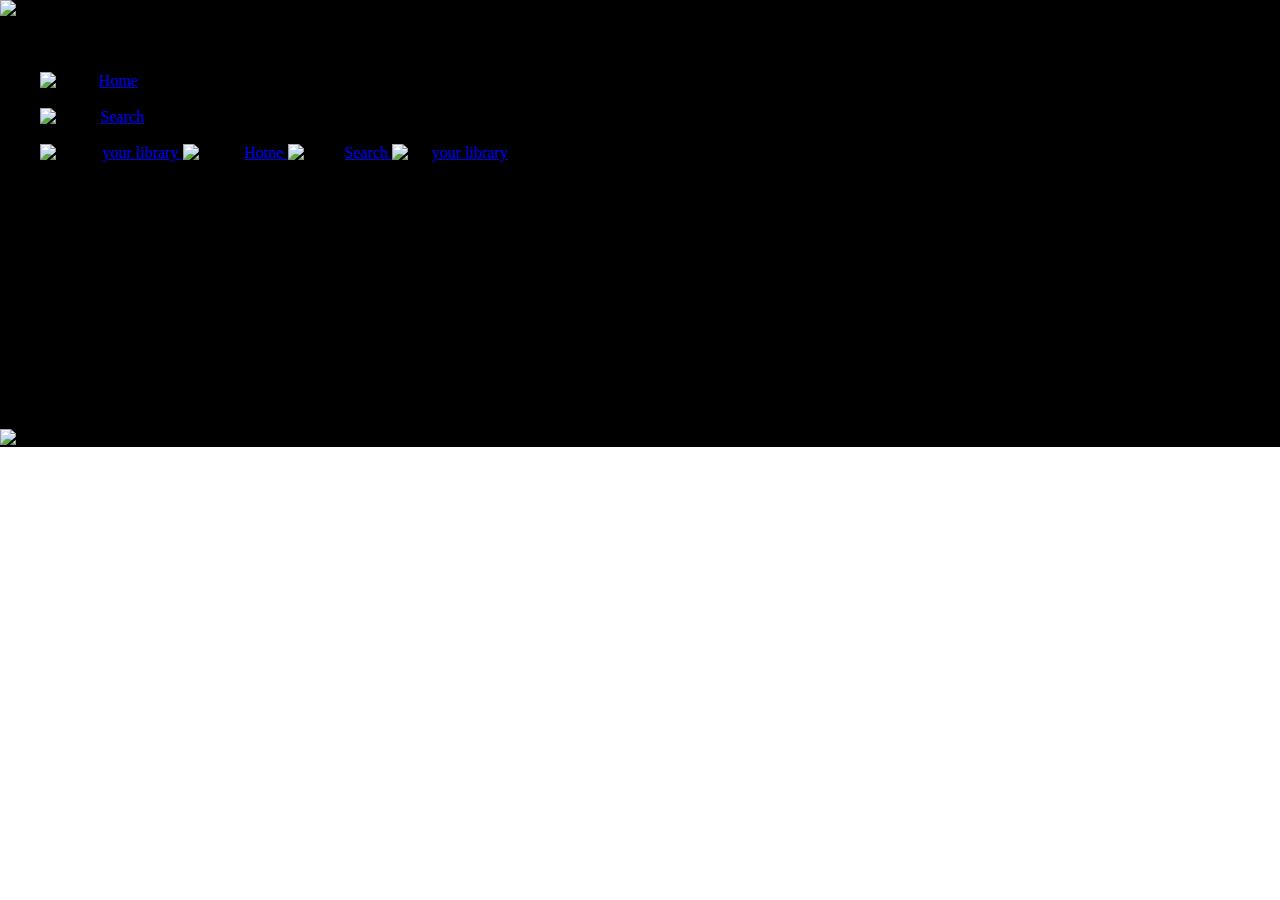
==== index.html @ 8ce6be9d "done" ====
<!DOCTYPE html>
<html lang="en">
<head>
    <meta charset="UTF-8">
    <meta name="viewport" content="width=device-width, initial-scale=1.0">
    <link rel="stylesheet" href="index.css">
    <title>spotify clone</title>
    
</head>
<body>
    <div class="left">
        <img src="./assets/Spotify logo.png" alt="spotify" class="spotify logo">
            <br>
            <ul>
                <li class="home">
                    <img src="assets/Home.png" alt="Home" class="lHome">
                    <a href="#" class="home">Home </a>
                </li>
                <li class="search"></li>
                    <img src="assets/Search.png" alt="search" class="lsearch">
                    <a href="#" class="home">Search </a>
                </li>
                <li class="your library"></li>
                    <img src="assets/Your library.png" alt="library" class="llib">
                    <a href="#" class="home">your library </a>
                </li>
                    <img src="assets/Create.png" alt="Create" class="lcreate">
                    <a href="#" class="home">Home </a>
                </li>

                    <img src="assets/Liked.png" alt="Liked" class="llike">
                    <a href="#" class="home">Search </a>
                </li>
                
                    <img src="assets/your episodes.png" alt="epi" class="lepi">
                    <a href="#" class="home">your library </a>
                </li>
            </ul>
            <div class="fav">
                <h5>FAV</h5>
                <h5>Daily Mix 1</h5>
                <h5>Discover Weekly</h5>
                <h5>Malayalam</h5>
                <h5>Dance/Electronic Mix</h5>
                <h5>EDM/popular</h5></div>
                <li><img src="assets/grommet-icons_install-option.png" alt="hepi" class="install"</li>
            </div>
            </div>
           
        </div>
    
</body>
</html>
---- index.css ----
.left{
    background-color: black;
    display: flex;
    flex-direction: column;
    width: 20;
    align-self: flex-end;
    margin: -8px;
}
.lHome{
    width: 35px;
    padding-top: 20px;
}
.lhome:hover{
    cursor: pointer;
    color: grey;
}
.lsearch{
    cursor: pointer;
    color: ;
}
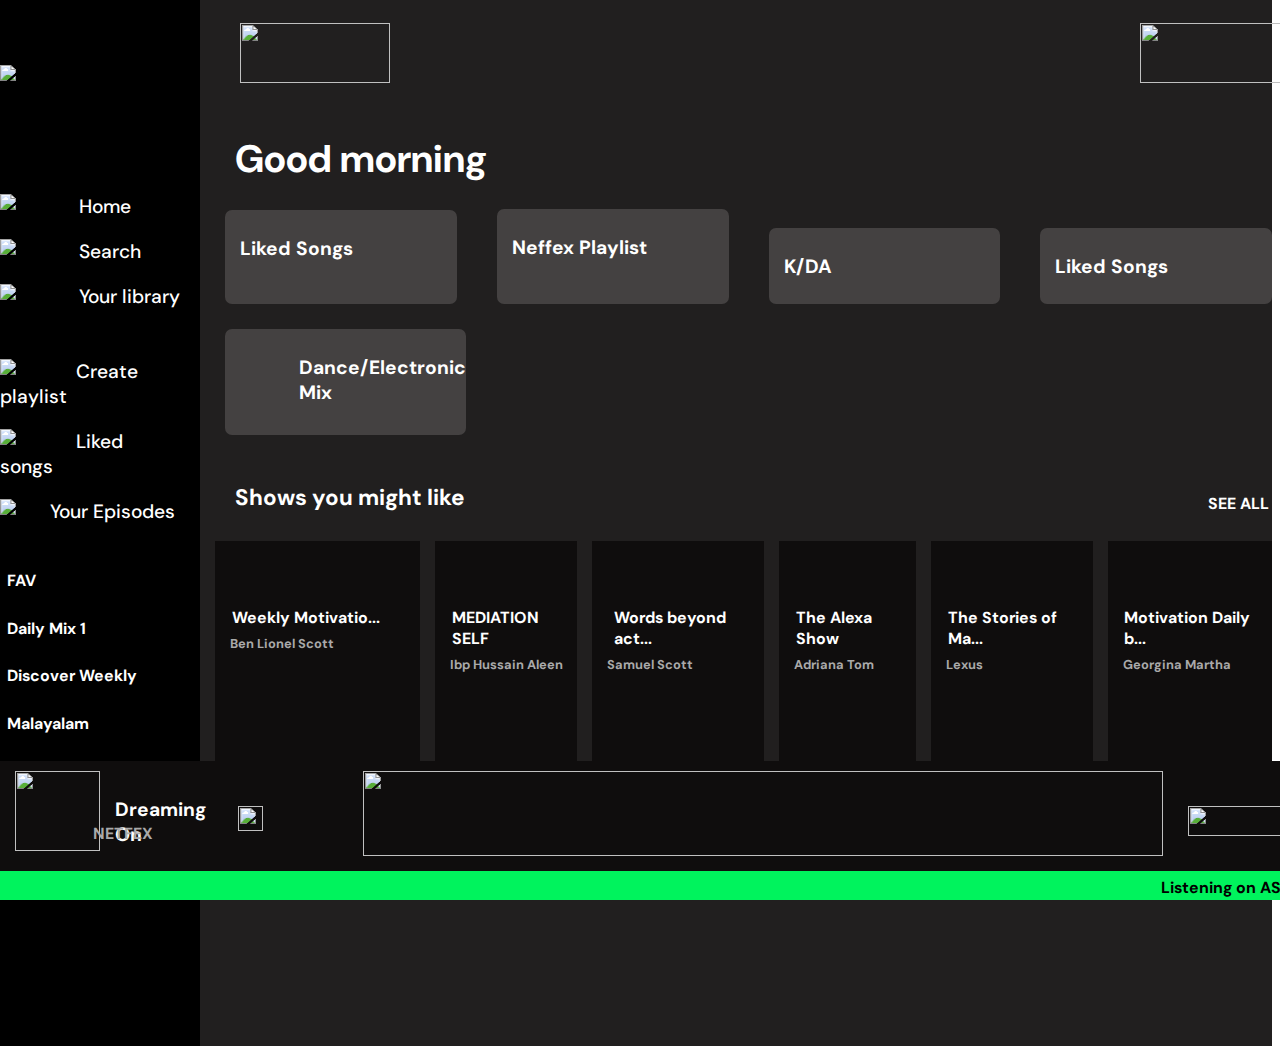
==== commit 9aa7863b: "Done." ====
--- a/index.html
+++ b/index.html
@@ -3,51 +3,117 @@
 <head>
     <meta charset="UTF-8">
     <meta name="viewport" content="width=device-width, initial-scale=1.0">
-    <link rel="stylesheet" href="index.css">
-    <title>spotify clone</title>
-    
+    <title>Document</title>
+    <link rel="stylesheet" href="style.css">
 </head>
 <body>
-    <div class="left">
-        <img src="./assets/Spotify logo.png" alt="spotify" class="spotify logo">
-            <br>
-            <ul>
-                <li class="home">
-                    <img src="assets/Home.png" alt="Home" class="lHome">
-                    <a href="#" class="home">Home </a>
-                </li>
-                <li class="search"></li>
-                    <img src="assets/Search.png" alt="search" class="lsearch">
-                    <a href="#" class="home">Search </a>
-                </li>
-                <li class="your library"></li>
-                    <img src="assets/Your library.png" alt="library" class="llib">
-                    <a href="#" class="home">your library </a>
-                </li>
-                    <img src="assets/Create.png" alt="Create" class="lcreate">
-                    <a href="#" class="home">Home </a>
-                </li>
+   <div class="parent">
+        
+        
 
-                    <img src="assets/Liked.png" alt="Liked" class="llike">
-                    <a href="#" class="home">Search </a>
-                </li>
+        <div class="left">
+        <img src="Spotify logo.png" alt="spotify" class="slogo">
+        <br>
+        <ul>
+            <li class="home ">
+                <img src="Home.png" alt="home" class="lhome">       
+               <a href="#" class="ahome">Home</a>
+            </li>
+            <li class="home ">
+                <img src="Search.png" alt="home" class="lsearch">
+                <a href="#" class="asearch">Search</a>
+            </li>
+            <li class="home ">
+                <img src="Your library.png" alt="home" class="llib">
+                <a href="#" class="alib">Your library</a>
+            </li>
+            <li><img src="Create.png" alt="home" class="lcreate">       
+                <a href="#" class="ahome">Create playlist</a></li>
+            <li><img src="Liked.png" alt="home" class="llike">       
+                <a href="#" class="ahome">Liked songs</a></li>
+            <li><img src="your episodes.png" alt="epi" class="lepi">       
+                <a href="#" class="ahome">Your Episodes</a></li>
+            
+        </ul>
+        <div class="fav">
+        <h5>FAV</h3>
+        <h5>Daily Mix 1</h3>
+        <h5>Discover Weekly</h3>
+        <h5>Malayalam</h3>
+        <h5>Dance/Electronic Mix</h3>
+        <h5>EDM/Popular</h3></div>
+            <li><img src="grommet-icons_install-option.png" alt="hepi" class="install">       
+                <a href="#" class="ahome">Install App</a></li>
+                <br>
+      </div>
+      <div class="right">
+         <div class="topbutA">  
+           <img src="top arrow navigation.png" alt="" class="topbut"><img src="User.png" alt="" class="topbut1">
+          </div> <br>
+            <h1  class="h21">Good morning</h1>
+           <div class="gmgm">
+            <div class="gm1">
+                <img src="Liked.png" alt="" class="glike" ><h4 class="h2g1">Liked Songs</h4>
                 
-                    <img src="assets/your episodes.png" alt="epi" class="lepi">
-                    <a href="#" class="home">your library </a>
-                </li>
-            </ul>
-            <div class="fav">
-                <h5>FAV</h5>
-                <h5>Daily Mix 1</h5>
-                <h5>Discover Weekly</h5>
-                <h5>Malayalam</h5>
-                <h5>Dance/Electronic Mix</h5>
-                <h5>EDM/popular</h5></div>
-                <li><img src="assets/grommet-icons_install-option.png" alt="hepi" class="install"</li>
             </div>
+            <div class="gm2">
+               <img src="image4.png" alt="" class="gnet"><h4 class="h2g1">Neffex Playlist</h4>
             </div>
-           
+            <div class="gm3">
+                <img src="image3.png" alt="" class="gkd"><h4>K/DA</h4>
+            </div>
+            <div class="gm4">
+                <img src="image1.png" alt="" class="gl"><h4>Liked Songs</h4>
+            </div>
+         </div><br>
+           <div class="gm5">
+            <img src="image2.png" alt="" class="gde"><h4>Dance/Electronic Mix</h4>
+           </div><br>
+           <h3 class="symlh">Shows you might like<h5 class="syml2">SEE ALL</h5></h3>
+           <div class="Syml">
+            <div class="person1">
+                <img src="image9.png" alt="" class="perm"><br>
+                <h5 class="perh1">Weekly Motivatio...<h6 class="pera1">Ben Lionel Scott</h6></h5>
+                
+            </div><br>
+            <div class="person2">
+                <img src="image8.png" alt="" class="perme"><br>
+                <h5 class="perh2">MEDIATION SELF<h6 class="pera2">Ibp Hussain Aleen</h6></h5>
+            </div>
+            <div class="person3">
+                <img src="image7.png" alt="" class="perwo">
+                <h5 class="perh3">Words beyond act...<h6 class="pera3">Samuel Scott</h6></h5>
+            </div>
+            <div class="person4">
+               <img src="image6.png" alt="" class="peras"><br>
+               <h5 class="perh4">The Alexa Show<h6 class="pera4">Adriana Tom</h6></h5>
+            </div>
+            <div class="person5">
+                <img src="image5.png" alt="" class="persom"><br>
+                <h5 class="perh5">The Stories of Ma...<h6 class="pera5">Lexus</h6></h5>
+            </div>
+            <div class="person6">
+                <img src="image10.png" alt="" class="permd"><br>
+                <h5 class="perh6">Motivation Daily b...<h6 class="pera6">Georgina Martha</h6></h5>
+                <br><br>
+            </div>
+          </div>
         </div>
-    
+      </div>
+     <div class="thalaivan"> <div class="bottom">
+        <img src="image11.png" alt="" class="bmi">
+        <h4 class="bmt">Dreaming On</h5>
+        <h5 class="bma">NETFEX</h5>
+        <img src="bx_bxs-heart.png" alt="" class="bml">
+        <img src="Music Player Options.png" alt="" class="bmpo">
+        <img src="Right options.png" alt="" class="bmro">
+    </div>
+    <div class="last">
+        <img src="fi-ss-caret-down.png" alt="" class="lar">
+     <h5 class="uyir">Listening on ASUS-ROG-G531GT</h5>
+    </div>
+</div>
+   </div>
+
 </body>
 </html>--- a/style.css
+++ b/style.css
@@ -0,0 +1,385 @@
+@import url('https://fonts.googleapis.com/css2?family=DM+Sans:ital,opsz,wght@0,9..40,100..1000;1,9..40,100..1000&display=swap');
+.parent{
+    display: flex;
+}
+ul{
+    padding: 0%;
+}
+.left{
+    background-color: black;
+    display: flex;
+    flex-direction: column;
+    width: 17%;
+    align-self: flex-end;
+    margin-top: -8px;
+    margin-left: -8px;
+    margin-right: -8px;
+    padding-top: 50px;
+    padding-bottom: 120px;
+    
+}
+.slogo{
+    height:65px;
+    width: 200px;
+    margin-top: 15px;
+    
+}
+.lhome{
+    width: 25px;
+    padding-top: 20px;
+    margin-right: -12px;
+}
+
+.lsearch{
+    width: 25px;
+    padding-top: 20px;
+    margin-right: -12px;
+    
+}
+.llib{
+    width: 25px;
+    padding-top: 20px;
+    margin-right: -12px;
+  }
+  .lcreate{
+    width: 25px;
+    padding-top: 50px;
+    margin-right: -15px;
+}
+.llike{
+    width: 25px;
+    padding-top: 20px;
+    margin-right: -15px;
+}
+.lepi{
+    width: 25px;
+    padding-top: 20px;
+    margin-right: -19px;
+}
+.install{
+    width: 30px;
+    padding-top: 20px;
+    margin-left: -25px;
+}
+
+.ahome{
+    padding: 20px;
+    text-decoration: none;
+   color: white;
+   
+}
+body{
+    font-family: 'DM sans','sans serif';
+    font-weight: 500;
+    font-size: larger;
+}
+.asearch{
+    padding: 20px;
+    text-decoration: none;
+   color: white;
+   
+   
+}
+.alib{
+    padding: 20px;
+    text-decoration: none;
+   color: white;
+   
+}
+.fav{
+    color: white;
+    padding-left: -9px;
+    margin-left: -8px;
+    
+}
+.right{
+    display: flex;
+    background-color: rgb(33, 31, 31);
+    width: 110%;
+    margin-left: 8px;
+    margin-top:-20px;
+    flex-direction: column;
+}
+.topbutA{
+   display: flex;
+}
+.topbut{
+    width: 150px;
+    height: 60px;
+    margin-top: 35px;
+    margin-left: 40px;
+}
+.topbut1{
+    width: 190px;
+    height: 60px;
+    margin-top: 35px;
+    margin-left: 70%;
+}
+
+.h21{
+    padding-left: 35px;
+    color: white;
+}
+.gmgm{
+    display: flex;
+    flex-direction: row;
+    width: 100%;
+    
+}
+.gm1{
+   display: flex;
+   align-self: baseline;
+    width: 30%;
+   background-color: rgb(68, 65, 65);
+   margin-left: 25px;
+   border-radius: 7px;
+}
+.gm2{
+    display: flex;
+  align-self: baseline;
+     width: 30%;
+        background-color: rgb(68, 65, 65);
+    margin-left: 40px;
+    border-radius: 7px;
+ }
+ .gm3{
+    display: flex;
+  align-self: baseline;
+     width: 30%;
+        background-color: rgb(68, 65, 65);
+    margin-left: 40px;
+    border-radius: 7px;
+ }
+ .gm4{
+    display: flex;
+  align-self: baseline;
+     width: 30%;
+        background-color: rgb(68, 65, 65);
+    margin-left: 40px;
+    border-radius: 7px;
+ }
+ .gm5{
+    display: flex;
+    width: 22.5%;
+    height: 10%;
+    background-color: rgb(68, 65, 65);
+    margin-left: 25px;
+    border-radius: 7px;
+ }
+
+.glike{
+    height: 94px;
+    
+}
+.gnet{
+    height: 95px;
+}
+.gde{
+    width: 95px;
+}
+h4,h5{
+    padding-left: 15px;
+    color: white;
+    text-decoration: none;
+   }
+ .Syml{
+    display: flex;
+    flex-direction: row;
+    width: 100%;
+ } 
+.symlh{
+   display: flex;
+   flex-direction: row;
+    padding-left: 35px;
+    color: white;
+}
+.syml2{
+    display: flex;
+    flex-direction: row;
+    padding-left: 94%;
+    padding-top: -40px;
+    margin-top: -41px;
+}
+.person1{
+    
+    padding-left: 15px;
+    padding-top: 15px;
+    width: 195px;
+    height: 300px;
+    margin-left: 15px;
+    background-color: rgb(15, 13, 13);
+}
+.person2{
+   
+    padding-left: 15px;
+    padding-top: 15px;
+    height: 300px;
+    margin-left: 15px;
+    background-color: rgb(15, 13, 13);
+}
+.person3{
+   
+    padding-left: 15px;
+    padding-top: 15px;
+    height: 300px;
+    margin-left: 15px;
+    background-color: rgb(15, 13, 13);
+}
+.person4{
+   
+    padding-left: 15px;
+    padding-top: 15px;
+    height: 300px;
+    margin-left: 15px;
+    background-color: rgb(15, 13, 13);
+}
+.person5{
+   
+    padding-left: 15px;
+    padding-top: 15px;
+    height: 300px;
+    margin-left: 15px;
+    background-color: rgb(15, 13, 13);
+}
+.person6{
+   
+    padding-left: 15px;
+    padding-top: 15px;
+    height: 300px;
+    margin-left: 15px;
+   
+    background-color: rgb(15, 13, 13);
+}
+.perm{
+    width: 90%;
+}
+.perme{
+    width: 90%;
+}
+.perwo{
+    width: 90%;
+}
+.peras{
+    width: 90%;
+}
+.persom{
+    width: 90%;
+}
+.permd{
+    width: 90%;
+}
+
+.perh1{
+    padding-left: 2px;
+}
+
+.perh2{
+    padding-left: 2px;
+}
+.perh3{
+    padding-left: 7px;
+    
+}
+.perh4{
+    padding-left: 2px;
+}
+.perh5{
+    padding-left: 2px;
+}
+.perh6{
+    padding-left: 1px;
+}
+.pera2{
+    color: darkgrey;
+    margin-top: -20px;
+}
+.pera3{
+    color: darkgrey;
+    margin-top: -20px;
+}
+.pera4{
+    color: darkgrey;
+    margin-top: -20px;
+}
+.pera5{
+    color: darkgrey;
+    margin-top: -20px;
+}
+.pera6{
+    color: darkgrey;
+    margin-top: -20px;
+}
+.pera1{
+    color: darkgrey;
+    margin-top: -20px;
+}
+.thalaivan{
+    position: fixed;
+    bottom: 0;
+}
+.bottom{
+    display: flex;
+    width: 100%;
+    height: 100px;
+    padding-top: 10px;
+    padding-left: 15px;
+    margin-left: -8px;
+    background-color:rgb(15, 13, 13);
+   
+   
+}
+.bmi{
+    width: 85px;
+    height: 80px;
+}
+.bma{
+    display: flex;
+    align-items: flex-end;
+    margin-left: -135px;
+    color: darkgrey;
+}
+.bml{
+    display: flex;
+    padding-left: 85px;
+    padding-top: 35px;
+    width: 25px;
+    height: 25px;    
+}
+.bmpo{
+    display: flex;
+    flex-direction: row;
+    width: 800px;
+    height: 85px;
+    padding-left: 100px;
+}
+.bmro{
+    display: flex;
+    flex-direction: row;
+    width: 300px;
+    padding-left: 25px;
+    height: 30px;
+    padding-top: 35px;
+}
+.last{
+   display: flex;
+    width: 110%;
+    height: 29px;
+    margin-left: -8px;
+    background-color: rgb(0, 243, 93);
+}
+.uyir{
+    display: flex;
+    flex-direction: row;
+    padding-top: -4px;
+    color: black;
+    align-items: flex-end;
+   margin-left: -175px;
+}
+.lar{
+    transform: rotate(180deg);
+    margin-top: -24px;
+    width: 35px;
+    height: 40px;
+    align-items: flex-end;
+    padding-right: 1286px;
+}